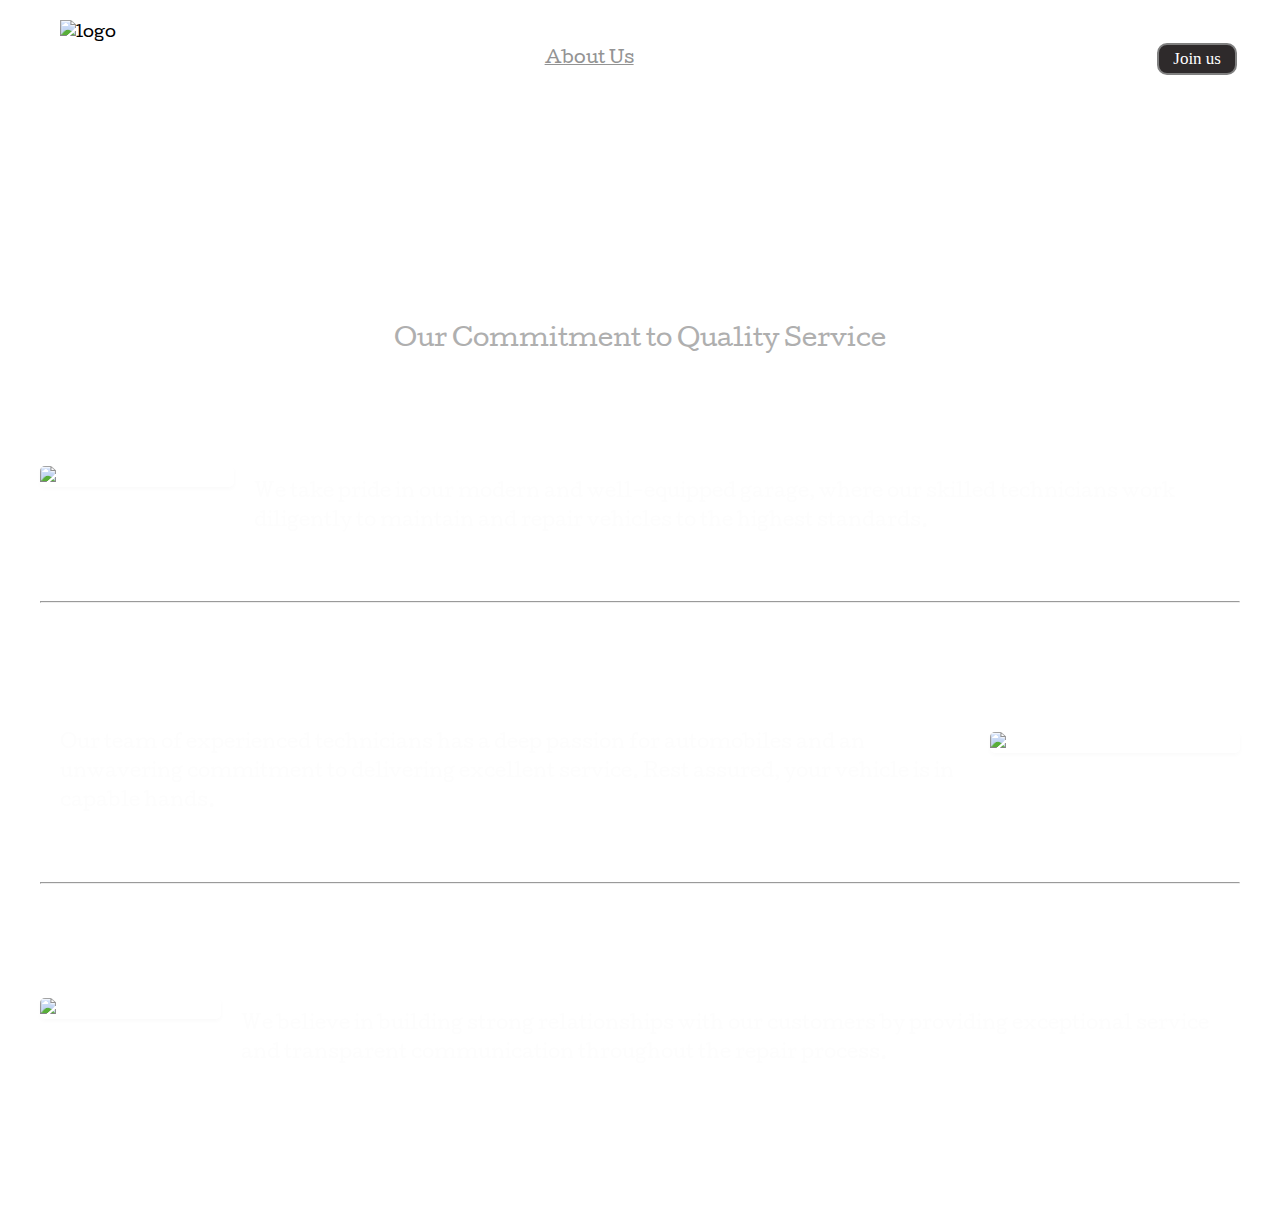
==== about us.html @ 88a4e849 "Add files via upload" ====
<!DOCTYPE html>
<html lang="en">
<head>
<meta charset="UTF-8">
<meta name="viewport" content="width=device-width, initial-scale=1.0">
<title>Car Service - About Us</title>
<style>
  body {
    
    font-family: 'Cutive', serif;
    margin: 0;
    padding: 0;
  }

  .about-section {
    padding: 80px 0;
    text-align: center;
  }

  .container {
    max-width: 1200px;
    margin: 0 auto;
    padding: 0 20px;
  }

  .section-title {
    color: white;
    font-size: 36px;
    margin-bottom: 30px;
  }

  .section-subtitle {
    color: #afafaf;
    font-size: 24px;
    margin-bottom: 20px;
  }

  p{
    
    color: #fdfdfd;
  }
  
  .container-box {
    
    backdrop-filter: blur(25px);
   /* border: 2px solid white;*/
    border-radius: 5px ;
    color: white;
    display: flex;
    justify-content: space-between;
    align-items: center;
    margin-bottom: 50px;
    margin-top: 50px;
  }

  .container-box img {
    max-width: 100%;
    height: auto;
    border-radius: 5px;
    box-shadow: 0 2px 5px rgb(250, 250, 250);
  }

  .container-box-text {
    flex: 1;
    margin: 0 20px;
    text-align: left;
  }

  .container-box-text h3 {
    font-size: 24px;
    margin-bottom: 10px;
  }

  .container-box-text p {
    font-size: 18px;
    line-height: 1.6;
  }

  .bg{
    position: fixed;
      top: 0;
      z-index: -100;
      width: 100%;
  }
  .left{
    display: inline-block;
    /* border: 2px solid red; */
    position: absolute;
    left: 60px;
    top: 20px;
}

.left img{
    width: 150px;
}

.left div {
    line-height: 19px;
    font-size: 26px;
    text-align: center;
}
.mid{
    display: block;
    width: 36%;
    margin: 29px auto;
}

.right{
    position: absolute;
    right: 34px;
    top: 43px;
    display: inline-block;
}
.navbar {
    display: inline-block;
}

.navbar li {
    display: inline-block;
    font-size: 17px;
}

.navbar li a {
    color: white;
    text-decoration: none;
    padding: 5px 10px;

}
.navbar li a:hover,
.navbar li a.active {
    text-decoration: underline;
    color: #939393;

}
.btn {
    font-family: 'Baloo Bhai', cursive;
    margin: 0px 9px;
    background-color: #2e2a2b;
    color: white;
    padding: 4px 14px;
    border: 2px solid grey;
    border-radius: 10px;
    font-size: 17px;
    cursor: pointer;
}
.btn a{
    text-decoration: none;
    color: white;
}

.btn:hover {
    background-color: rgb(31, 30, 30);
}
</style>
</head>
<link rel="preconnect" href="https://fonts.googleapis.com">
<link rel="preconnect" href="https://fonts.gstatic.com" crossorigin>
<link href="https://fonts.googleapis.com/css2?family=Cutive&display=swap" rel="stylesheet">
<body>
  <main class="bacg"> 
    <img src="img/bg3.jpg" alt class="bg">
  </main>
  <header class="header">
    <div class="left">
        <img src="img/logo.png" alt="logo">
    </div>
    <div class="mid">
        <ul class="navbar">
            <li><a href="index.html">Home</a></li>
            <li><a href="#"  class="active">About Us</a></li>
            <li><a href="services.html">Services</a></li>
            <li><a href="contectcg.html">Contact Us</a></li>
        </ul>
    </div>
    <div class="right">
        <button class="btn"><a href="joining form.html">Join us</a></button>
    </div>
    </header>
  <div class="about-section">
    <div class="container">
      <h2 class="section-title">About Us</h2>
      <p class="section-subtitle">Our Commitment to Quality Service</p>

      <div class="container-box">
        <img src="img/garage-image.jpg" alt="Car Service Garage">
        <div class="container-box-text">
          <h3>Our State-of-the-Art Garage</h3>
          <p>We take pride in our modern and well-equipped garage, where our skilled technicians work diligently to maintain and repair vehicles to the highest standards.</p>
        </div>
      </div>
      <hr>
      <div class="container-box">
        <div class="container-box-text">
          <h3>Experienced Technicians</h3>
          <p>Our team of experienced technicians has a deep passion for automobiles and an unwavering commitment to delivering excellent service. Rest assured, your vehicle is in capable hands.</p>
        </div>
        <img src="img/technician-image.jpg" alt="Experienced Technicians">
      </div>
      <hr>
      <div class="container-box">
        <img src="img/customer-service-image.jpg" alt="Customer Service">
        <div class="container-box-text">
          <h3>Premium Customer Service</h3>
          <p>We believe in building strong relationships with our customers by providing exceptional service and transparent communication throughout the repair process.</p>
        </div>
      </div>
    </div>
  </div>
</body>
</html>
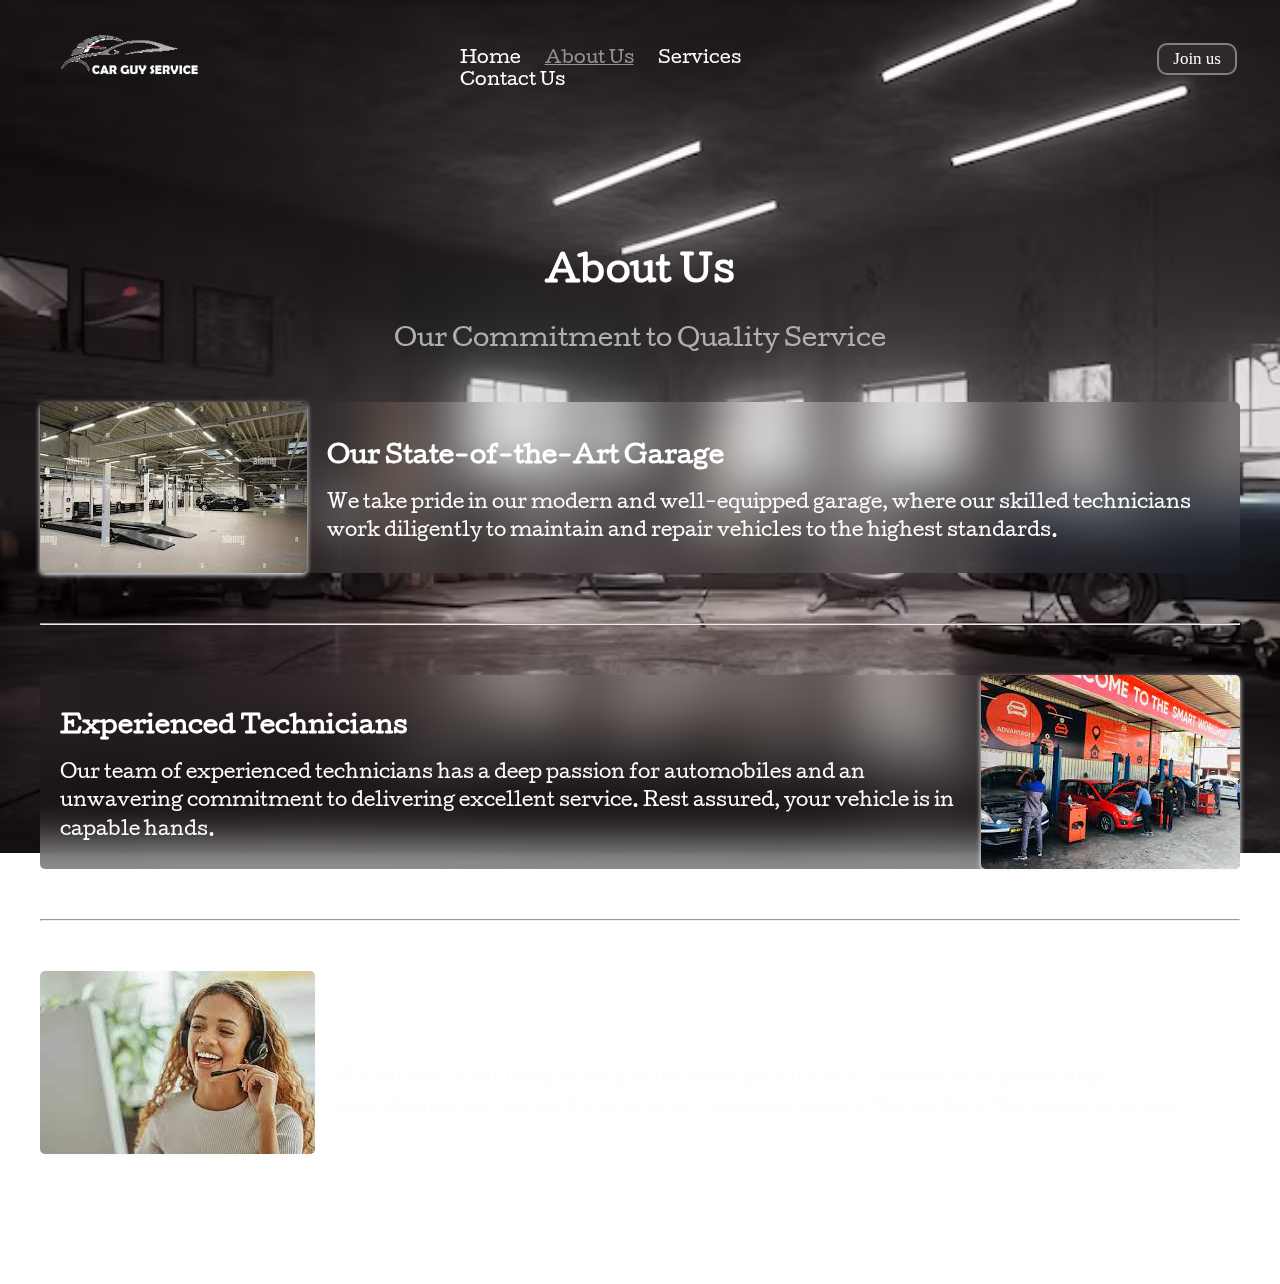
==== commit 8285e724: "Update about us.html" ====
--- a/about us.html
+++ b/about us.html
@@ -158,11 +158,11 @@
 <link href="https://fonts.googleapis.com/css2?family=Cutive&display=swap" rel="stylesheet">
 <body>
   <main class="bacg"> 
-    <img src="img/bg3.jpg" alt class="bg">
+    <img src="bg3.jpg" alt class="bg">
   </main>
   <header class="header">
     <div class="left">
-        <img src="img/logo.png" alt="logo">
+        <img src="logo.png" alt="logo">
     </div>
     <div class="mid">
         <ul class="navbar">
@@ -182,7 +182,7 @@
       <p class="section-subtitle">Our Commitment to Quality Service</p>
 
       <div class="container-box">
-        <img src="img/garage-image.jpg" alt="Car Service Garage">
+        <img src="garage-image.jpg" alt="Car Service Garage">
         <div class="container-box-text">
           <h3>Our State-of-the-Art Garage</h3>
           <p>We take pride in our modern and well-equipped garage, where our skilled technicians work diligently to maintain and repair vehicles to the highest standards.</p>
@@ -194,11 +194,11 @@
           <h3>Experienced Technicians</h3>
           <p>Our team of experienced technicians has a deep passion for automobiles and an unwavering commitment to delivering excellent service. Rest assured, your vehicle is in capable hands.</p>
         </div>
-        <img src="img/technician-image.jpg" alt="Experienced Technicians">
+        <img src="technician-image.jpg" alt="Experienced Technicians">
       </div>
       <hr>
       <div class="container-box">
-        <img src="img/customer-service-image.jpg" alt="Customer Service">
+        <img src="customer-service-image.jpg" alt="Customer Service">
         <div class="container-box-text">
           <h3>Premium Customer Service</h3>
           <p>We believe in building strong relationships with our customers by providing exceptional service and transparent communication throughout the repair process.</p>
